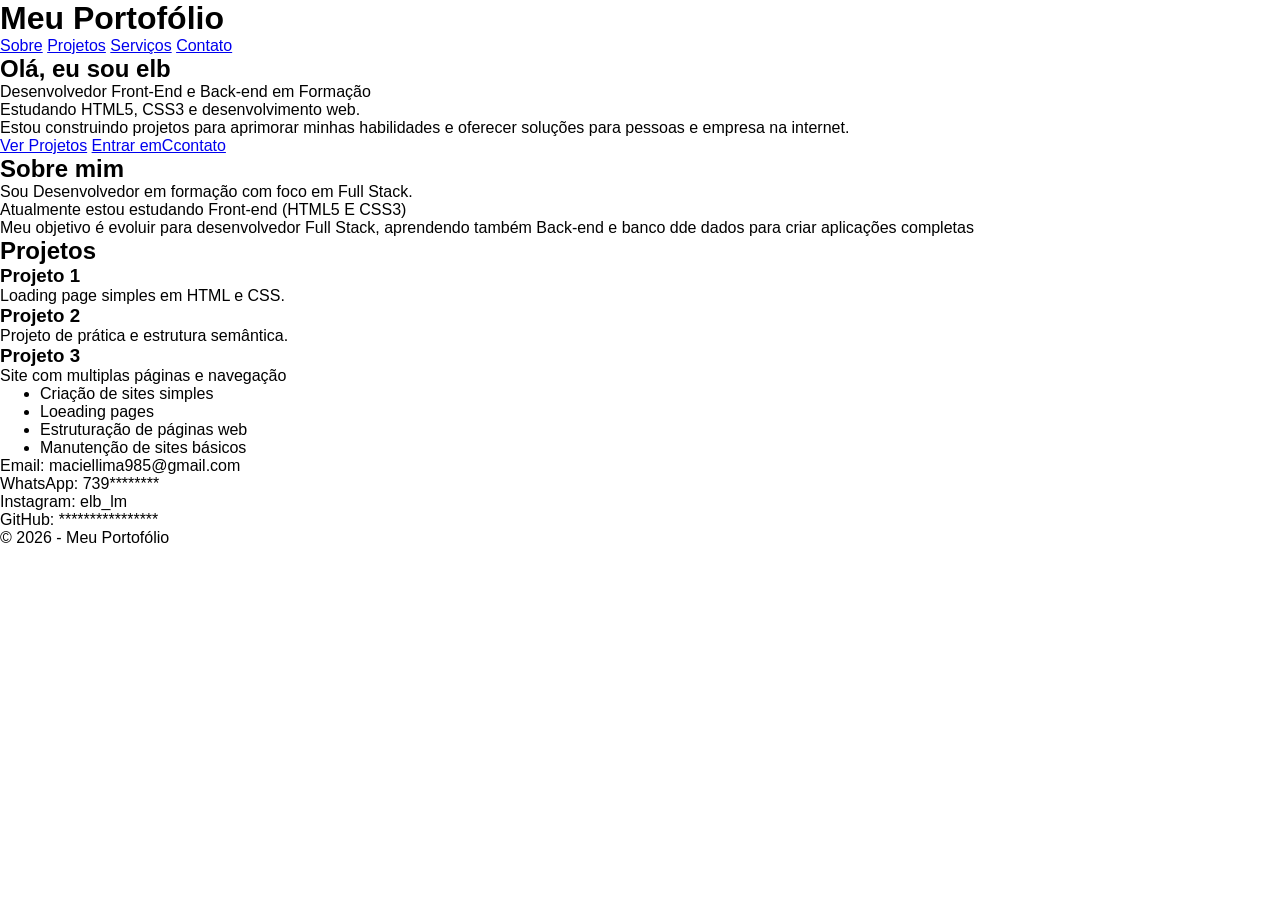
==== index.html @ d70c238c "push" ====
<!DOCTYPE html>
<html lang="pt-br">
<head>
    <meta charset="UTF-8">
    <meta name="viewport" content="width=device-width, initial-scale=1.0">
    <title>Site Pessoal</title>
    <link rel="stylesheet" href="css/style.css">
</head>
<body>
    <!--TOPO-->
    <header>
        <h1>Meu Portofólio</h1>
        <nav>
            <a href="#">Sobre</a>
            <a href="#">Projetos</a>
            <a href="#">Serviços</a>
            <a href="#">Contato</a>
            <a href="#"></a>
        </nav>
    </header>
    <!--CONTEUDO-->
    <main>
        <!--Início-->
        <section>
            <h2>Olá, eu sou elb</h2>
            <p>Desenvolvedor Front-End e Back-end em Formação</p>
            <p>Estudando HTML5, CSS3 e desenvolvimento web.</p>
            <p>Estou construindo projetos para aprimorar minhas habilidades e oferecer soluções para pessoas e empresa na internet.</p>

            <a href="#">Ver Projetos</a>
            <a href="#">Entrar emCcontato</a>

        </section>
        <!--Sobre-->
        <section>
            <h2>Sobre mim</h2>
            <p>Sou Desenvolvedor em formação com foco em Full Stack.</p>
            <p>Atualmente estou estudando Front-end (HTML5 E CSS3)</p>
            <p>Meu objetivo é evoluir para desenvolvedor Full Stack, aprendendo também Back-end e banco dde dados para criar aplicações completas</p>

        </section>
        <!--Projetos-->
        <section>
            <h2>Projetos</h2>

            <article>
                <h3>Projeto 1</h3>
                <p>Loading page simples em HTML e CSS.</p>
            </article>

            

            <article>
                <h3>Projeto 2</h3>
                <p>Projeto de prática e estrutura semântica.</p>
            </article>

            

            <article>
                <h3>Projeto 3</h3>
                <p>Site com multiplas páginas e navegação</p>
            </article>

        </section>

        <!--Serviços-->
        <section>
            <ul>
                <li>Criação de sites simples</li>
                <li>Loeading pages</li>
                <li>Estruturação de páginas web</li>
                <li>Manutenção de sites básicos</li>
            </ul>

        </section>

        <!--Contato-->
        <section>
            <p>Email: maciellima985@gmail.com</p>
            <p>WhatsApp: 739********</p>
            <p>Instagram: elb_lm</p>
            <p>GitHub: ****************</p>
        </section>
    </main>
    <footer>
        <p>&copy; 2026 - Meu Portofólio</p>
    </footer>
</body>
</html>
---- css/style.css ----
body{
    font-family: Arial, Helvetica, sans-serif;
}
*{
    margin: 0;
}
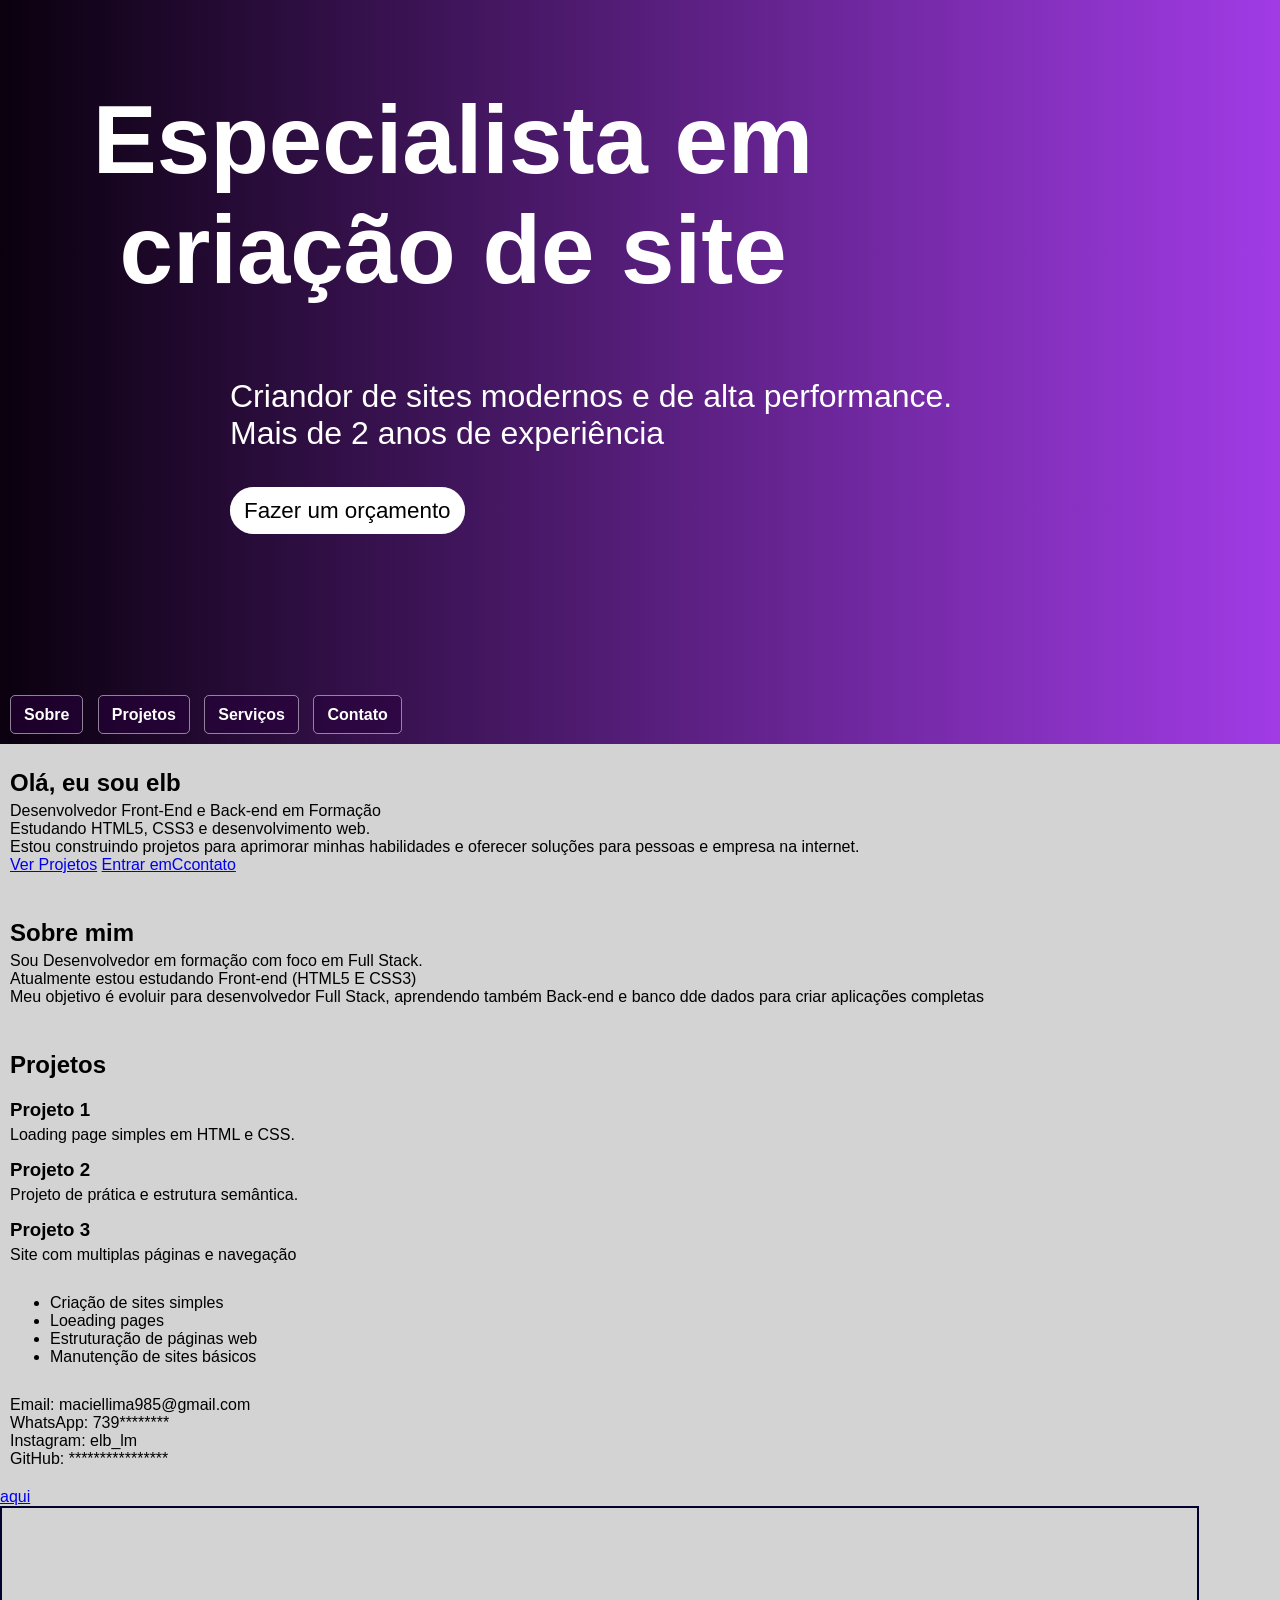
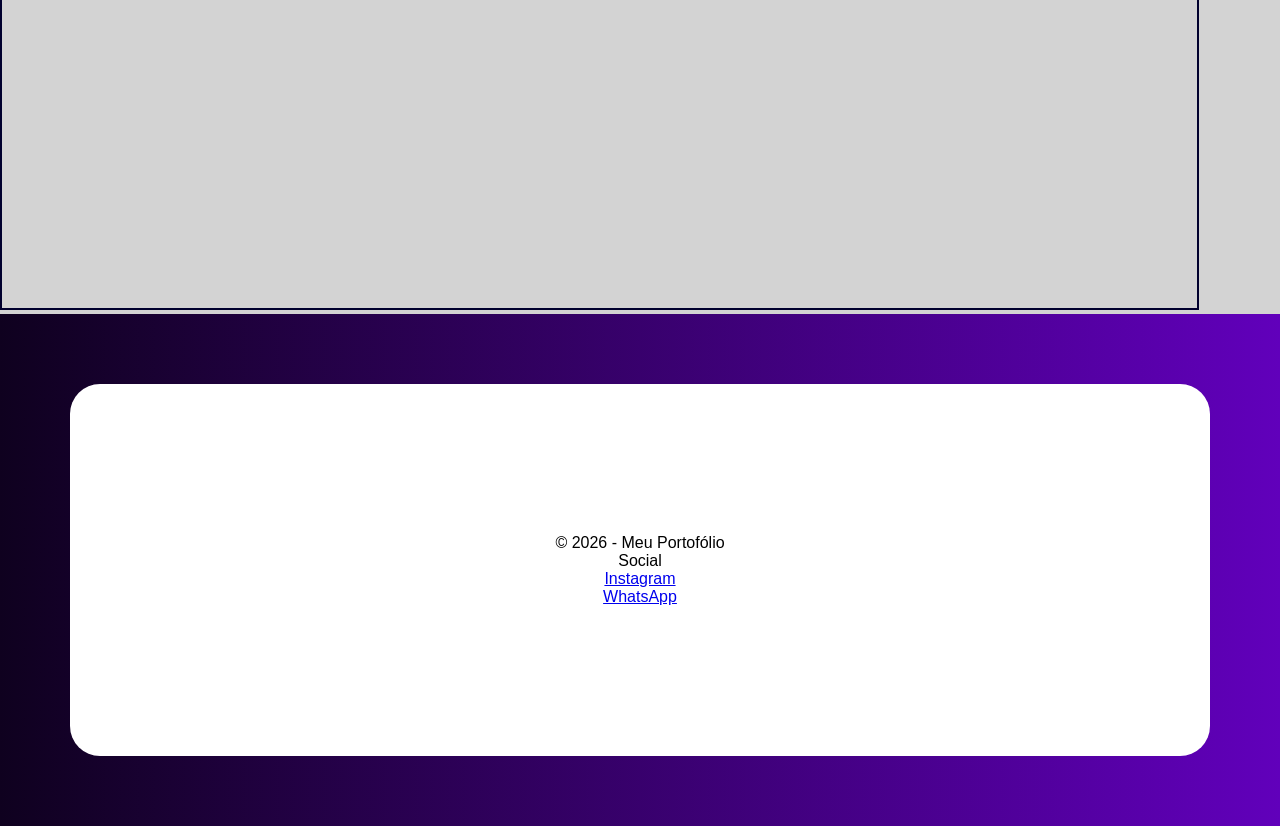
==== commit 03c13d8f: "site" ====
--- a/index.html
+++ b/index.html
@@ -9,19 +9,22 @@
 <body>
     <!--TOPO-->
     <header>
-        <h1>Meu Portofólio</h1>
+        <h1>Especialista em <br>criação de site</h1>
+        <p>Criandor de sites modernos e de alta performance. <br> Mais de 2 anos de experiência <br> <br><a href="#">Fazer um orçamento</a></p>
+        
         <nav>
             <a href="#">Sobre</a>
             <a href="#">Projetos</a>
             <a href="#">Serviços</a>
             <a href="#">Contato</a>
-            <a href="#"></a>
+
         </nav>
     </header>
     <!--CONTEUDO-->
     <main>
         <!--Início-->
         <section>
+            
             <h2>Olá, eu sou elb</h2>
             <p>Desenvolvedor Front-End e Back-end em Formação</p>
             <p>Estudando HTML5, CSS3 e desenvolvimento web.</p>
@@ -82,9 +85,19 @@
             <p>Instagram: elb_lm</p>
             <p>GitHub: ****************</p>
         </section>
+        <a href="iframe/currículo.html" target="curriculo" > aqui</a>
+        <br>
+        <iframe src="" name="curriculo" frameborder="0">
+            seu navegador não é compativel !!!
+        </iframe>
     </main>
-    <footer>
-        <p>&copy; 2026 - Meu Portofólio</p>
-    </footer>
+    <div>
+        <footer>
+            <p>&copy; 2026 - Meu Portofólio</p>
+            <p>Social</p>
+            <p><a href="#">Instagram</a></p>
+            <p><a href="#">WhatsApp</a></p>
+        </footer>
+    </div>
 </body>
 </html>
--- a/css/style.css
+++ b/css/style.css
@@ -1,7 +1,80 @@
 
 body{
     font-family: Arial, Helvetica, sans-serif;
+    text-align: justify;
 }
 *{
     margin: 0;
+}
+header{
+    background-image: linear-gradient(to right, rgb(10, 0, 14), rgba(135, 4, 223, 0.781));
+    padding: 10px;
+}
+header > h1{
+    font-size: 6em;
+    text-align: center;
+    padding: 300px 0 3px 0;
+    margin: -225px 375px 1px 1px;
+    color: white;
+}
+header > p{
+    font-size: 2em;
+    margin-top: 70px;
+    margin-left: 220px;
+margin-bottom: 180px;
+color: white;
+}
+header p > a{
+    border-radius: 35px;
+    background-color: white;
+    color: rgb(0, 0, 0);
+    font-weight: 500;
+    font-size: 0.7em;
+    
+}
+header a{
+    border: 1px solid rgba(255, 255, 255, 0.507);
+    background-color: rgba(40, 1, 59, 0.596);
+    padding: 10px 13px;
+    color: rgb(255, 255, 255);
+    text-decoration: none;
+    font-weight: 700;
+    border-radius: 5px;
+    margin-right: 10px;
+    margin-bottom: 1px;
+}
+nav{
+    padding-bottom: 10px;
+}
+header a:hover{
+    padding: 13px 15px;
+}
+main{
+    background-color: lightgray;
+    width: 1500px;
+    margin: auto;
+}
+main h1,h2,h3{
+    padding-bottom: 5px;
+    padding-top: 15px;
+}
+section{
+    padding: 10px;
+    padding-bottom: 20px;
+}
+iframe{
+    min-width: 1195px;
+    height: 400px;
+    border: 2px solid rgb(1, 0, 46);
+}
+div{
+    background-image: linear-gradient(to right, rgb(15, 1, 31), rgb(97, 0, 187));
+    padding: 70px;
+}
+footer{
+    text-align: center;
+    padding: 150px;
+    border-radius: 30px;
+    background-color: white;
+
 }
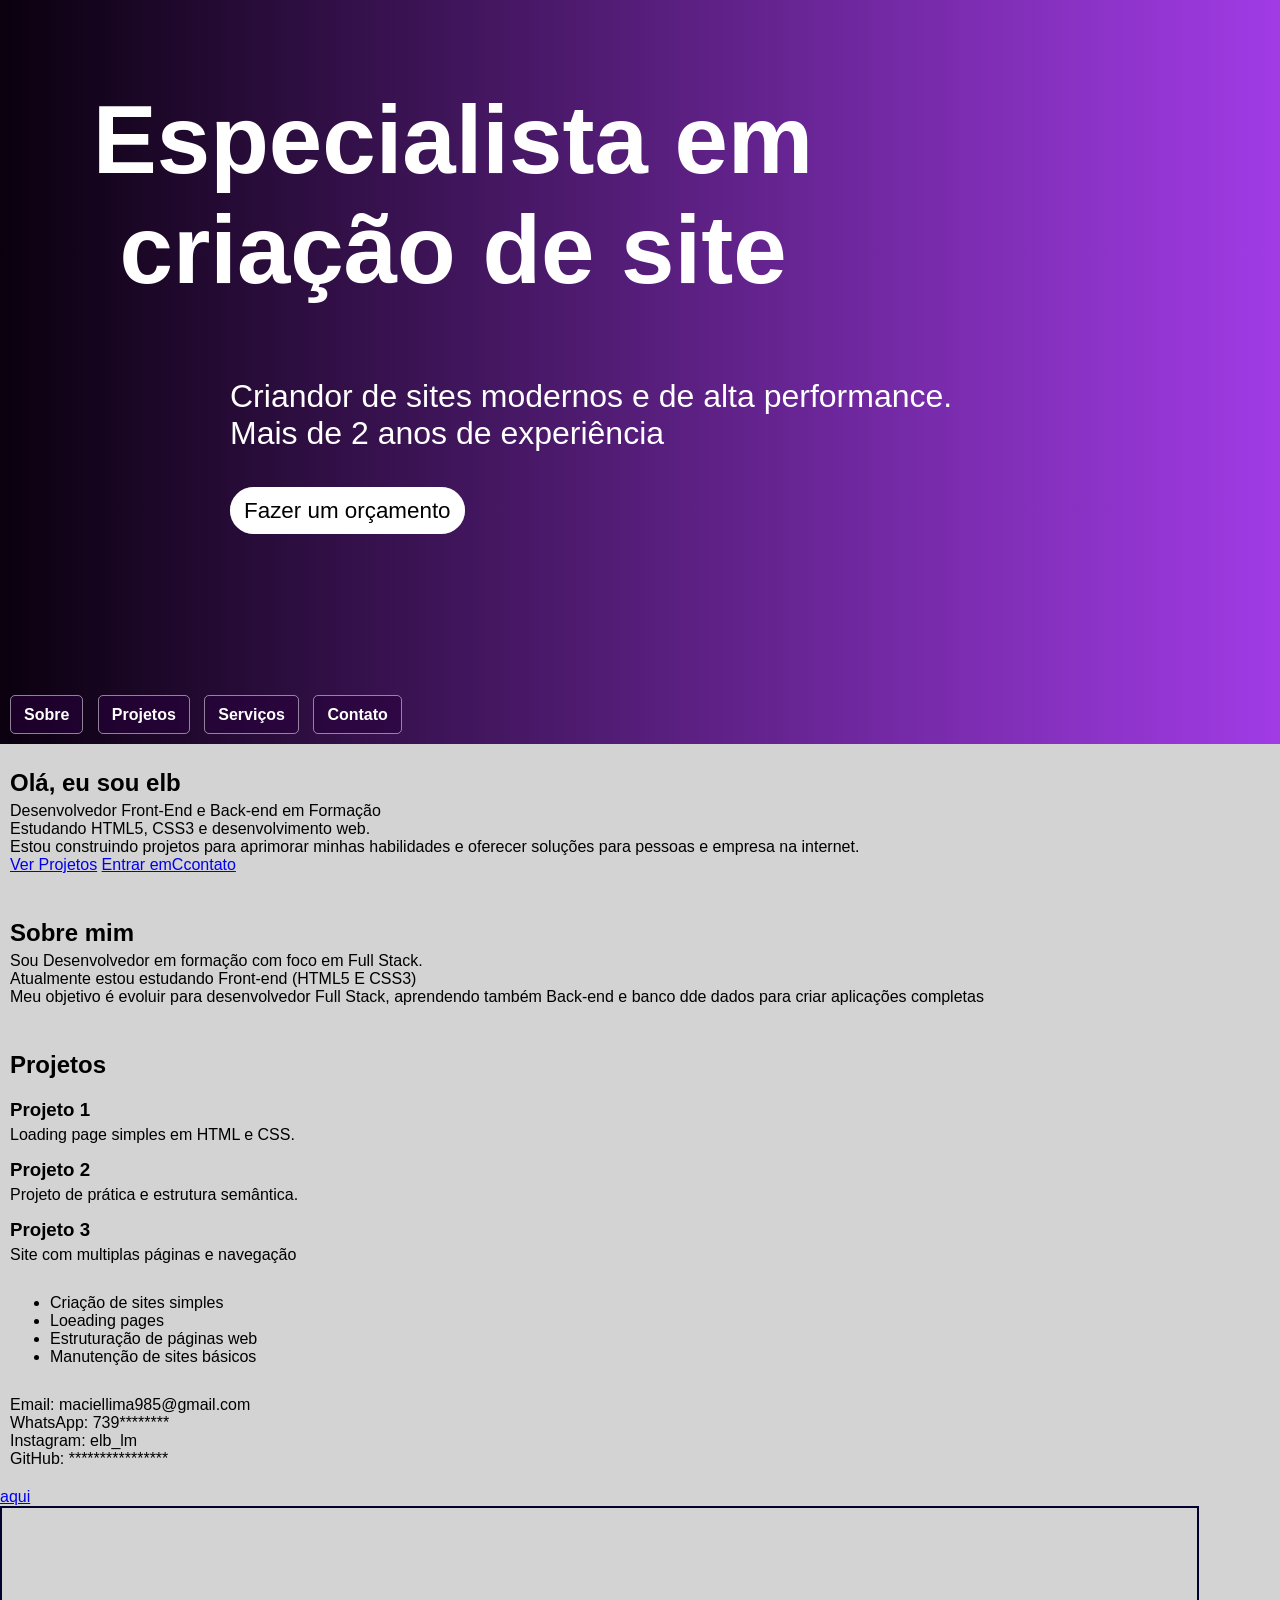
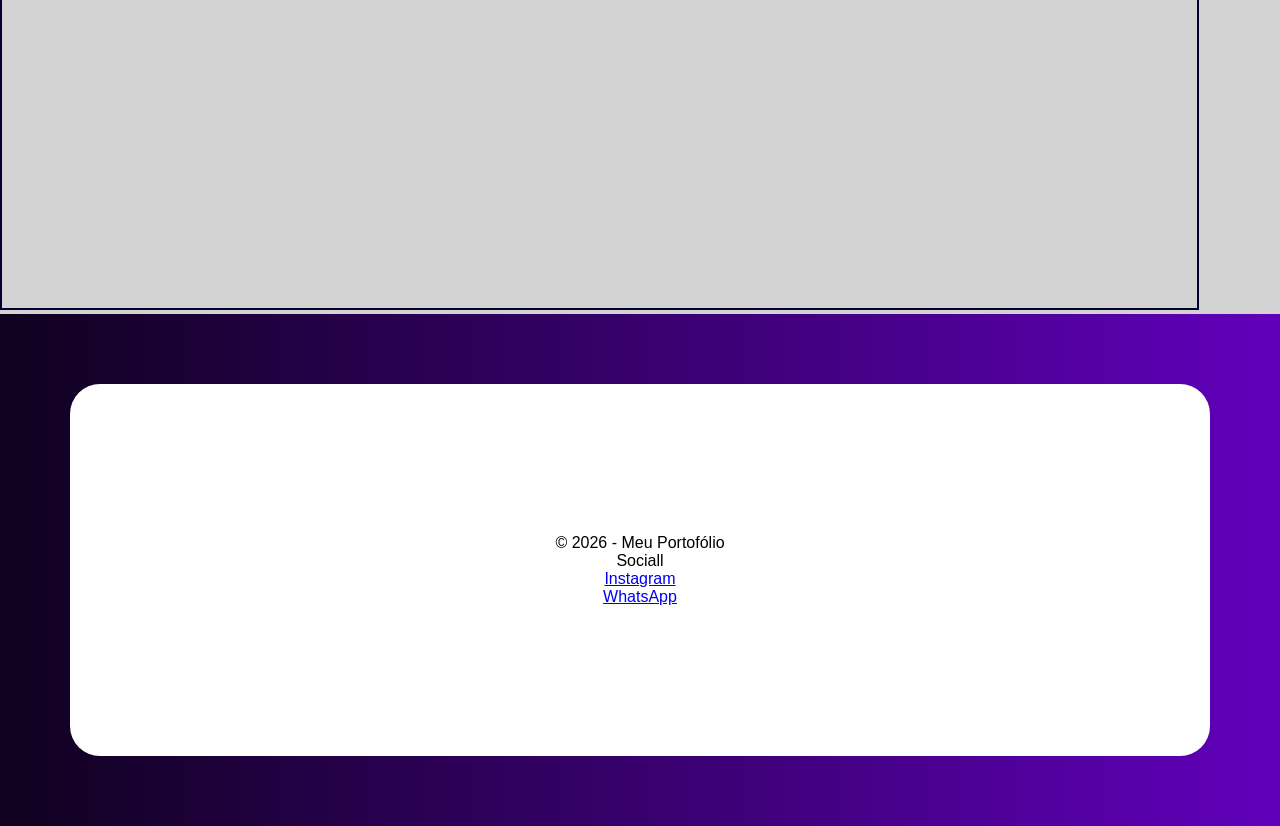
==== commit 2ec1b96d: "teste" ====
--- a/index.html
+++ b/index.html
@@ -94,7 +94,7 @@
     <div>
         <footer>
             <p>&copy; 2026 - Meu Portofólio</p>
-            <p>Social</p>
+            <p>Sociall</p>
             <p><a href="#">Instagram</a></p>
             <p><a href="#">WhatsApp</a></p>
         </footer>
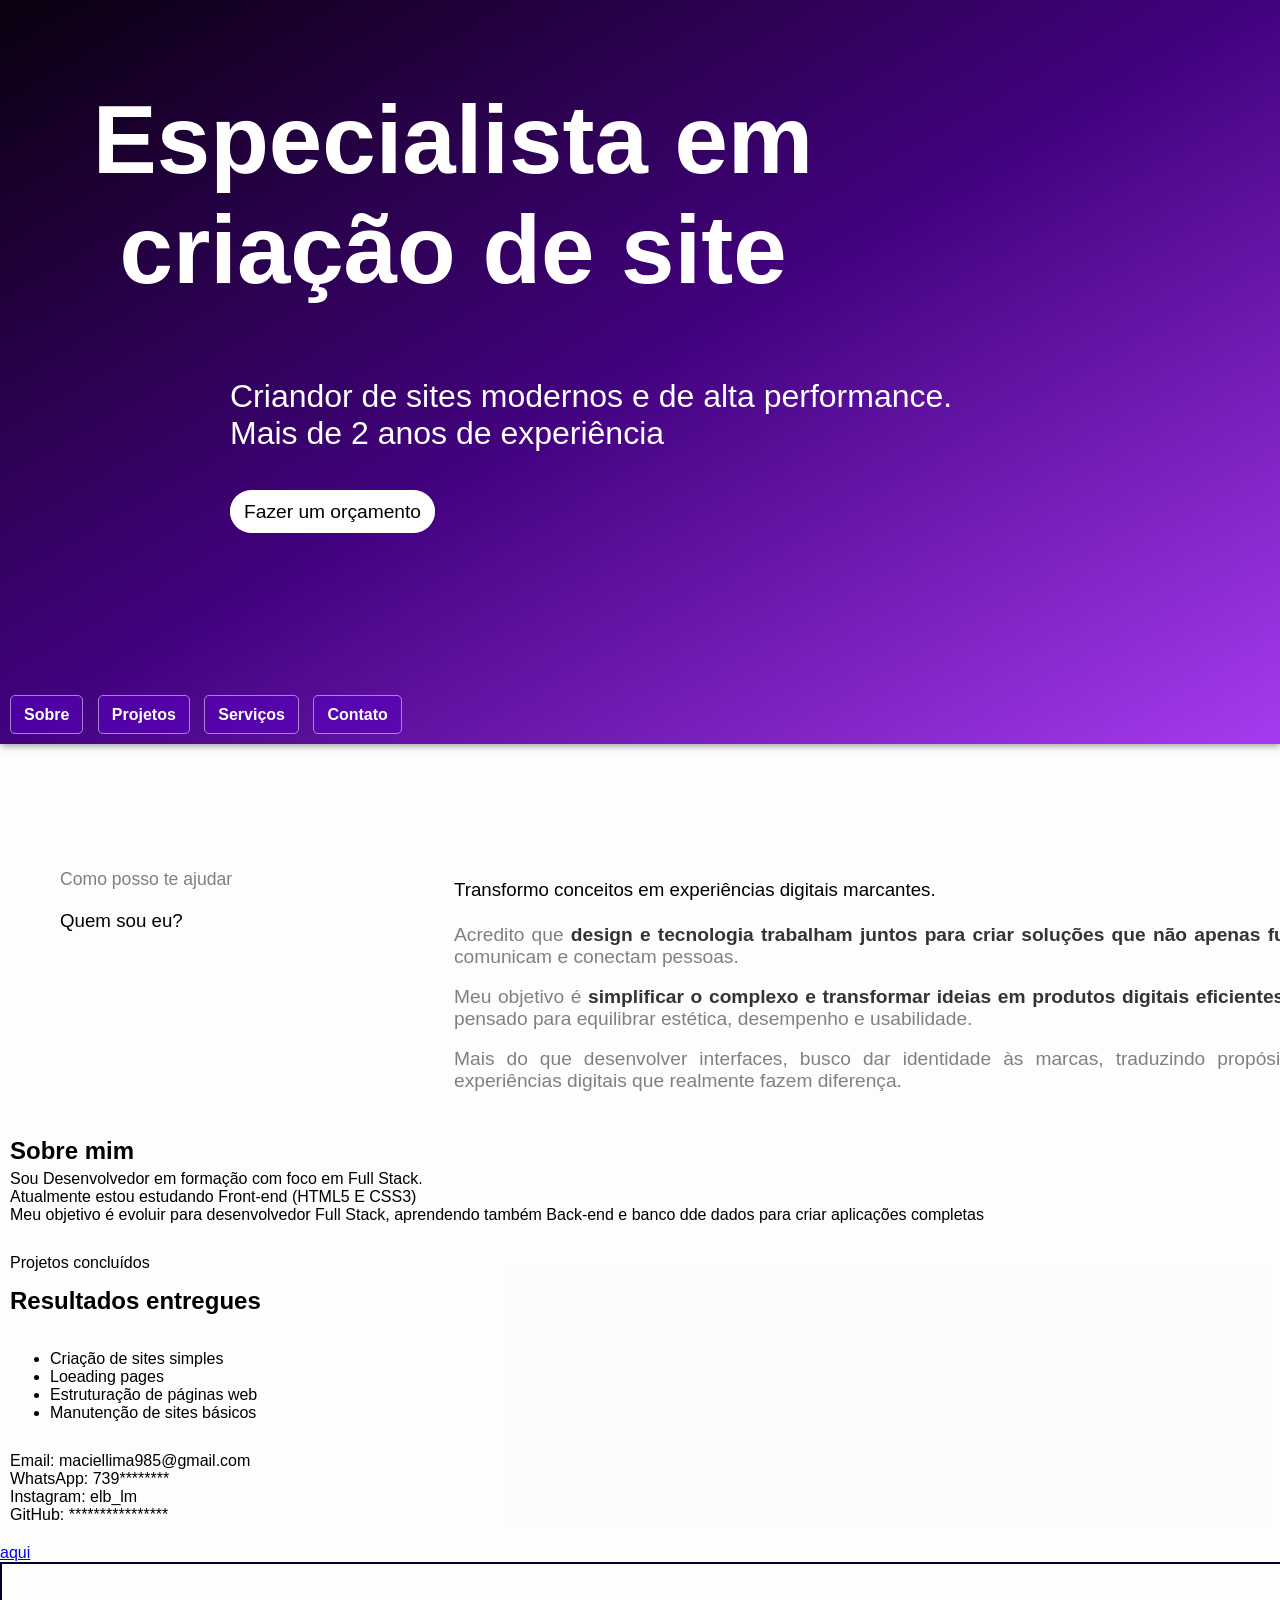
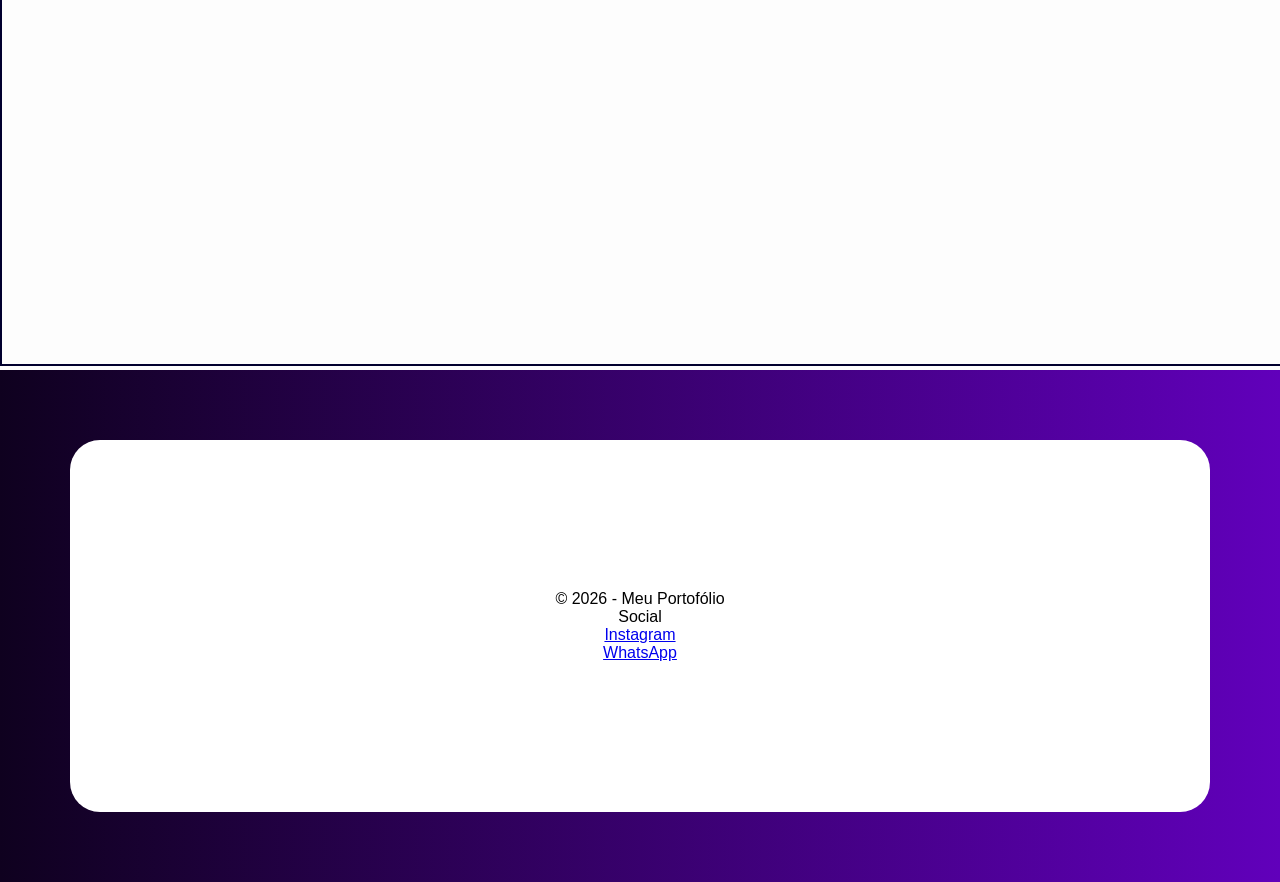
==== commit cb6f44fb: "att" ====
--- a/index.html
+++ b/index.html
@@ -23,16 +23,20 @@
     <!--CONTEUDO-->
     <main>
         <!--Início-->
-        <section>
-            
-            <h2>Olá, eu sou elb</h2>
-            <p>Desenvolvedor Front-End e Back-end em Formação</p>
-            <p>Estudando HTML5, CSS3 e desenvolvimento web.</p>
-            <p>Estou construindo projetos para aprimorar minhas habilidades e oferecer soluções para pessoas e empresa na internet.</p>
-
-            <a href="#">Ver Projetos</a>
-            <a href="#">Entrar emCcontato</a>
-
+        <section class="sobre">
+            <article id="sobreum">
+                <h3>Como posso te ajudar</h3>
+                <h1>Quem sou eu?</h1>
+            </article>
+            <article id="sobredois">
+                <h1>Transformo conceitos em experiências digitais marcantes.</h1>
+<br>
+                <p>Acredito que <strong>design e tecnologia trabalham juntos para criar soluções que não apenas funcionam</strong>, mas também comunicam e conectam pessoas.</p>
+<br>
+                <p>Meu objetivo é <strong>simplificar o complexo e transformar ideias em produtos digitais eficientes</strong>, onde cada elemento é pensado para equilibrar estética, desempenho e usabilidade.</p>
+<br>
+                <p>Mais do que desenvolver interfaces, busco dar identidade às marcas, traduzindo propósito e personalidade em experiências digitais que realmente fazem diferença.</p>
+            </article>
         </section>
         <!--Sobre-->
         <section>
@@ -44,26 +48,8 @@
         </section>
         <!--Projetos-->
         <section>
-            <h2>Projetos</h2>
-
-            <article>
-                <h3>Projeto 1</h3>
-                <p>Loading page simples em HTML e CSS.</p>
-            </article>
-
-            
-
-            <article>
-                <h3>Projeto 2</h3>
-                <p>Projeto de prática e estrutura semântica.</p>
-            </article>
-
-            
-
-            <article>
-                <h3>Projeto 3</h3>
-                <p>Site com multiplas páginas e navegação</p>
-            </article>
+            <p>Projetos concluídos</p>
+            <h2>Resultados entregues</h2>
 
         </section>
 
@@ -94,7 +80,7 @@
     <div>
         <footer>
             <p>&copy; 2026 - Meu Portofólio</p>
-            <p>Sociall</p>
+            <p>Social</p>
             <p><a href="#">Instagram</a></p>
             <p><a href="#">WhatsApp</a></p>
         </footer>
--- a/css/style.css
+++ b/css/style.css
@@ -7,8 +7,9 @@
     margin: 0;
 }
 header{
-    background-image: linear-gradient(to right, rgb(10, 0, 14), rgba(135, 4, 223, 0.781));
+    background-image: linear-gradient(to bottom right, rgb(10, 0, 14) ,rgb(67, 2, 128), rgba(143, 3, 236, 0.781));
     padding: 10px;
+    box-shadow: 1px 1px 8px rgba(0, 0, 0, 0.5);
 }
 header > h1{
     font-size: 6em;
@@ -22,19 +23,19 @@
     margin-top: 70px;
     margin-left: 220px;
 margin-bottom: 180px;
-color: white;
+color: white
 }
 header p > a{
     border-radius: 35px;
     background-color: white;
     color: rgb(0, 0, 0);
     font-weight: 500;
-    font-size: 0.7em;
+    font-size: 0.6em;
     
 }
 header a{
     border: 1px solid rgba(255, 255, 255, 0.507);
-    background-color: rgba(40, 1, 59, 0.596);
+    background-color: rgba(88, 0, 189, 0.596);
     padding: 10px 13px;
     color: rgb(255, 255, 255);
     text-decoration: none;
@@ -50,7 +51,7 @@
     padding: 13px 15px;
 }
 main{
-    background-color: lightgray;
+    background-color: rgba(211, 211, 211, 0.062);
     width: 1500px;
     margin: auto;
 }
@@ -58,18 +59,53 @@
     padding-bottom: 5px;
     padding-top: 15px;
 }
+section.sobre{
+    display: flex;
+}
+article#sobreum{
+    margin-top: 100px;
+    width: 30%;
+}
+article#sobredois{
+    margin-top: 110px;
+    width: 70%;
+}
+article#sobreum > h1,h3{
+    margin-left: 50px;
+}
+article#sobreum > h1{
+    font-weight: 500;
+}
+article#sobreum > h3{
+    color: gray;
+    font-weight: 100;
+    font-size: 1.1em;
+}
+article#sobredois > h1{
+    font-weight: 400;
+}
+article#sobredois > p{
+    font-size: 1.2em;
+    color: grey;
+    font-weight: 100;
+    
+}
 section{
     padding: 10px;
     padding-bottom: 20px;
 }
 iframe{
-    min-width: 1195px;
+    min-width: 99.78%;
     height: 400px;
     border: 2px solid rgb(1, 0, 46);
 }
 div{
     background-image: linear-gradient(to right, rgb(15, 1, 31), rgb(97, 0, 187));
     padding: 70px;
+}
+strong{
+    font-weight: 600;
+    color: rgba(0, 0, 0, 0.801);
 }
 footer{
     text-align: center;
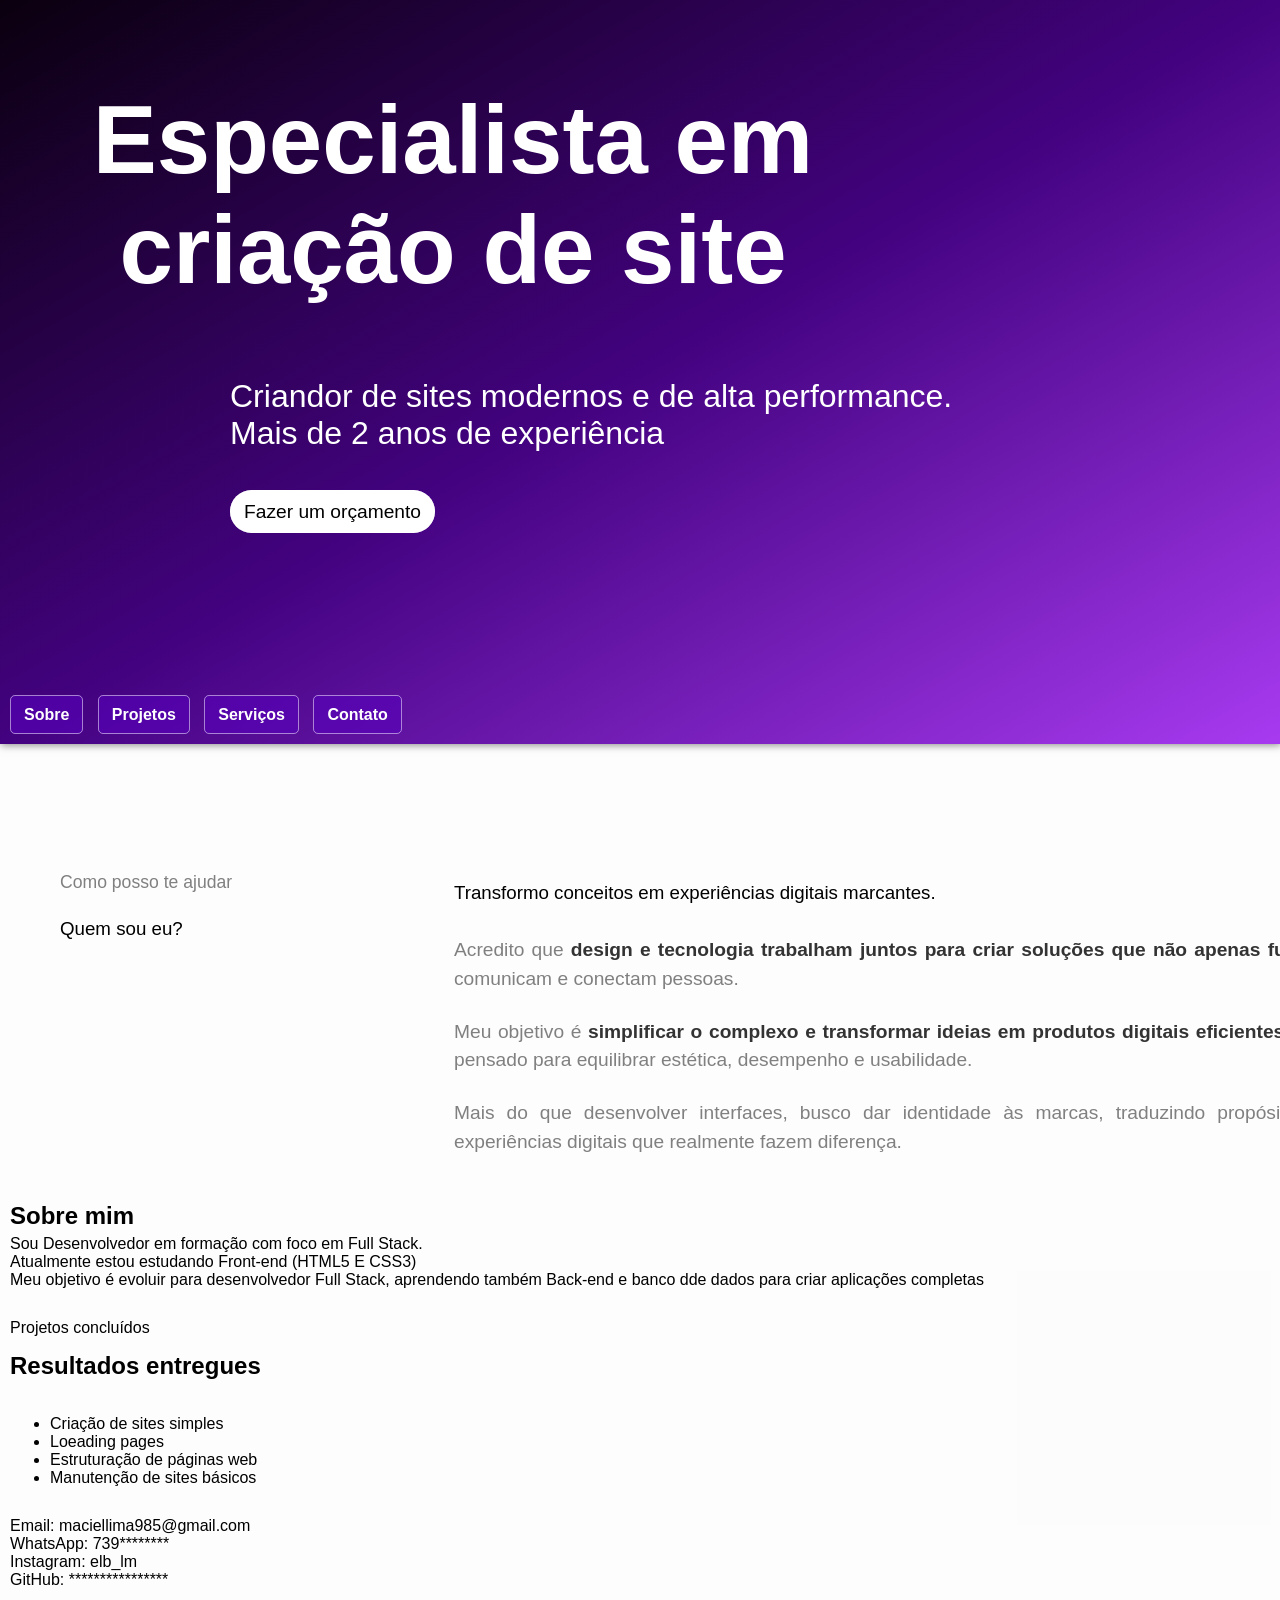
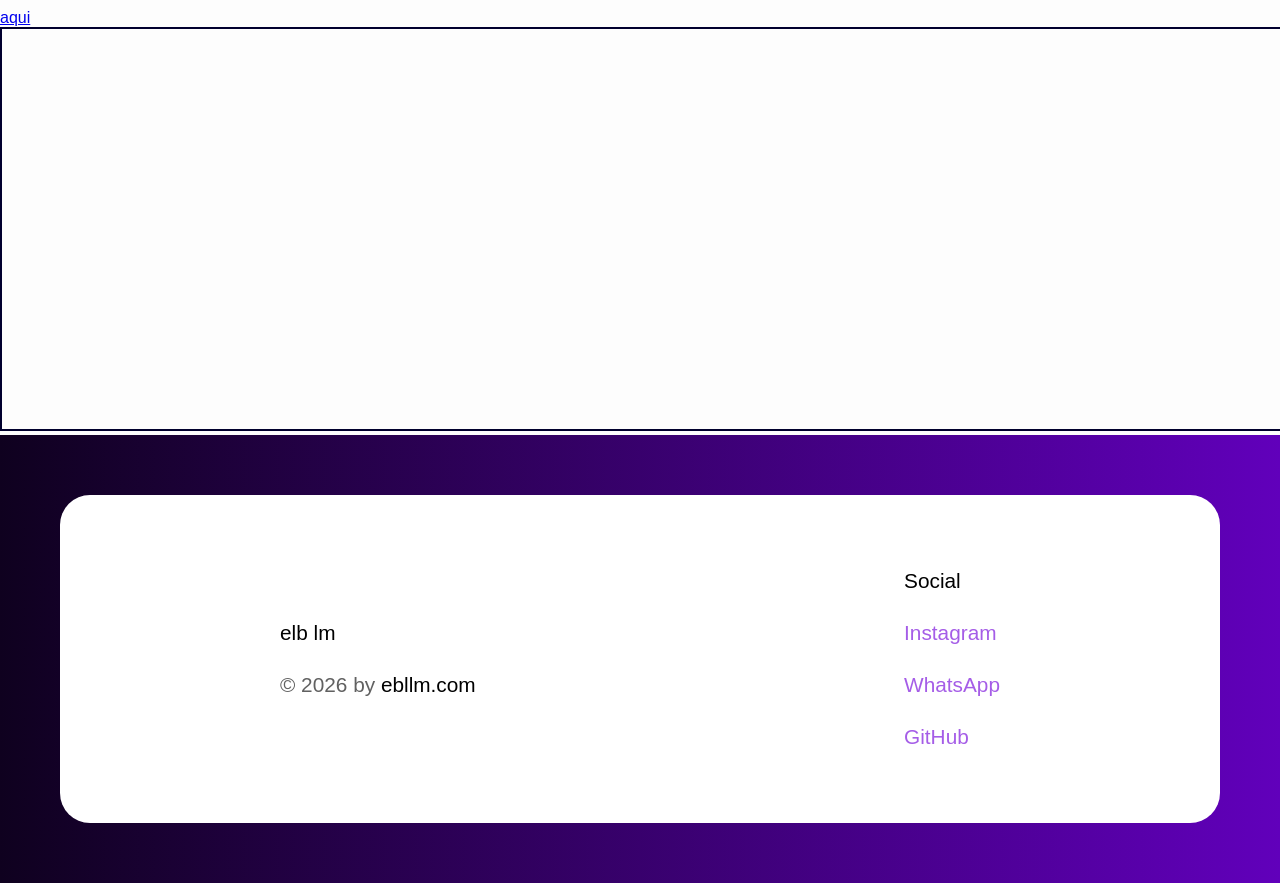
==== commit e1342027: "dia 21 06" ====
--- a/index.html
+++ b/index.html
@@ -79,10 +79,17 @@
     </main>
     <div>
         <footer>
-            <p>&copy; 2026 - Meu Portofólio</p>
-            <p>Social</p>
-            <p><a href="#">Instagram</a></p>
-            <p><a href="#">WhatsApp</a></p>
+            <article id="direita">
+                <strong class="rodapee">elb lm</strong>
+                <p>&copy; 2026 by <strong class="rodapee">ebllm.com</strong></p>
+            </article>
+
+            <article id="esquerda">
+                <p><strong class="rodapee">Social</strong></p>
+                <p><a href="https://www.instagram.com/elb_lm/" target="_blank" rel="external">Instagram</a></p>
+                <p><a href="#">WhatsApp</a></p>
+                <p><a href="https://github.com/EdiLima2006/" target="_blank" rel="external">GitHub</a></p>
+            </article>
         </footer>
     </div>
 </body>
--- a/css/style.css
+++ b/css/style.css
@@ -61,6 +61,7 @@
 }
 section.sobre{
     display: flex;
+    line-height: 1.5;
 }
 article#sobreum{
     margin-top: 100px;
@@ -101,16 +102,46 @@
 }
 div{
     background-image: linear-gradient(to right, rgb(15, 1, 31), rgb(97, 0, 187));
-    padding: 70px;
+    padding: 60px;
 }
 strong{
     font-weight: 600;
     color: rgba(0, 0, 0, 0.801);
 }
 footer{
-    text-align: center;
-    padding: 150px;
+    font-size: 1.3em;
+    display: flex;
+    padding: 40px 200px;
     border-radius: 30px;
     background-color: white;
+    justify-content: space-between;
+    align-items: center;
 
+}
+
+#direita{
+    line-height: 2.5;
+}
+#esquerda{
+    line-height: 2.5;
+}
+strong.rodapee{
+    font-weight: 100;
+    color: black;
+    margin: 0;
+}
+footer article{
+    padding: 20px;
+
+}
+footer p{
+    color: rgb(97, 97, 97);
+}
+footer a{
+    text-decoration: none;
+    color: rgb(165, 93, 231);
+}
+footer a:hover{
+    text-decoration: underline;
+    color: blueviolet;
 }
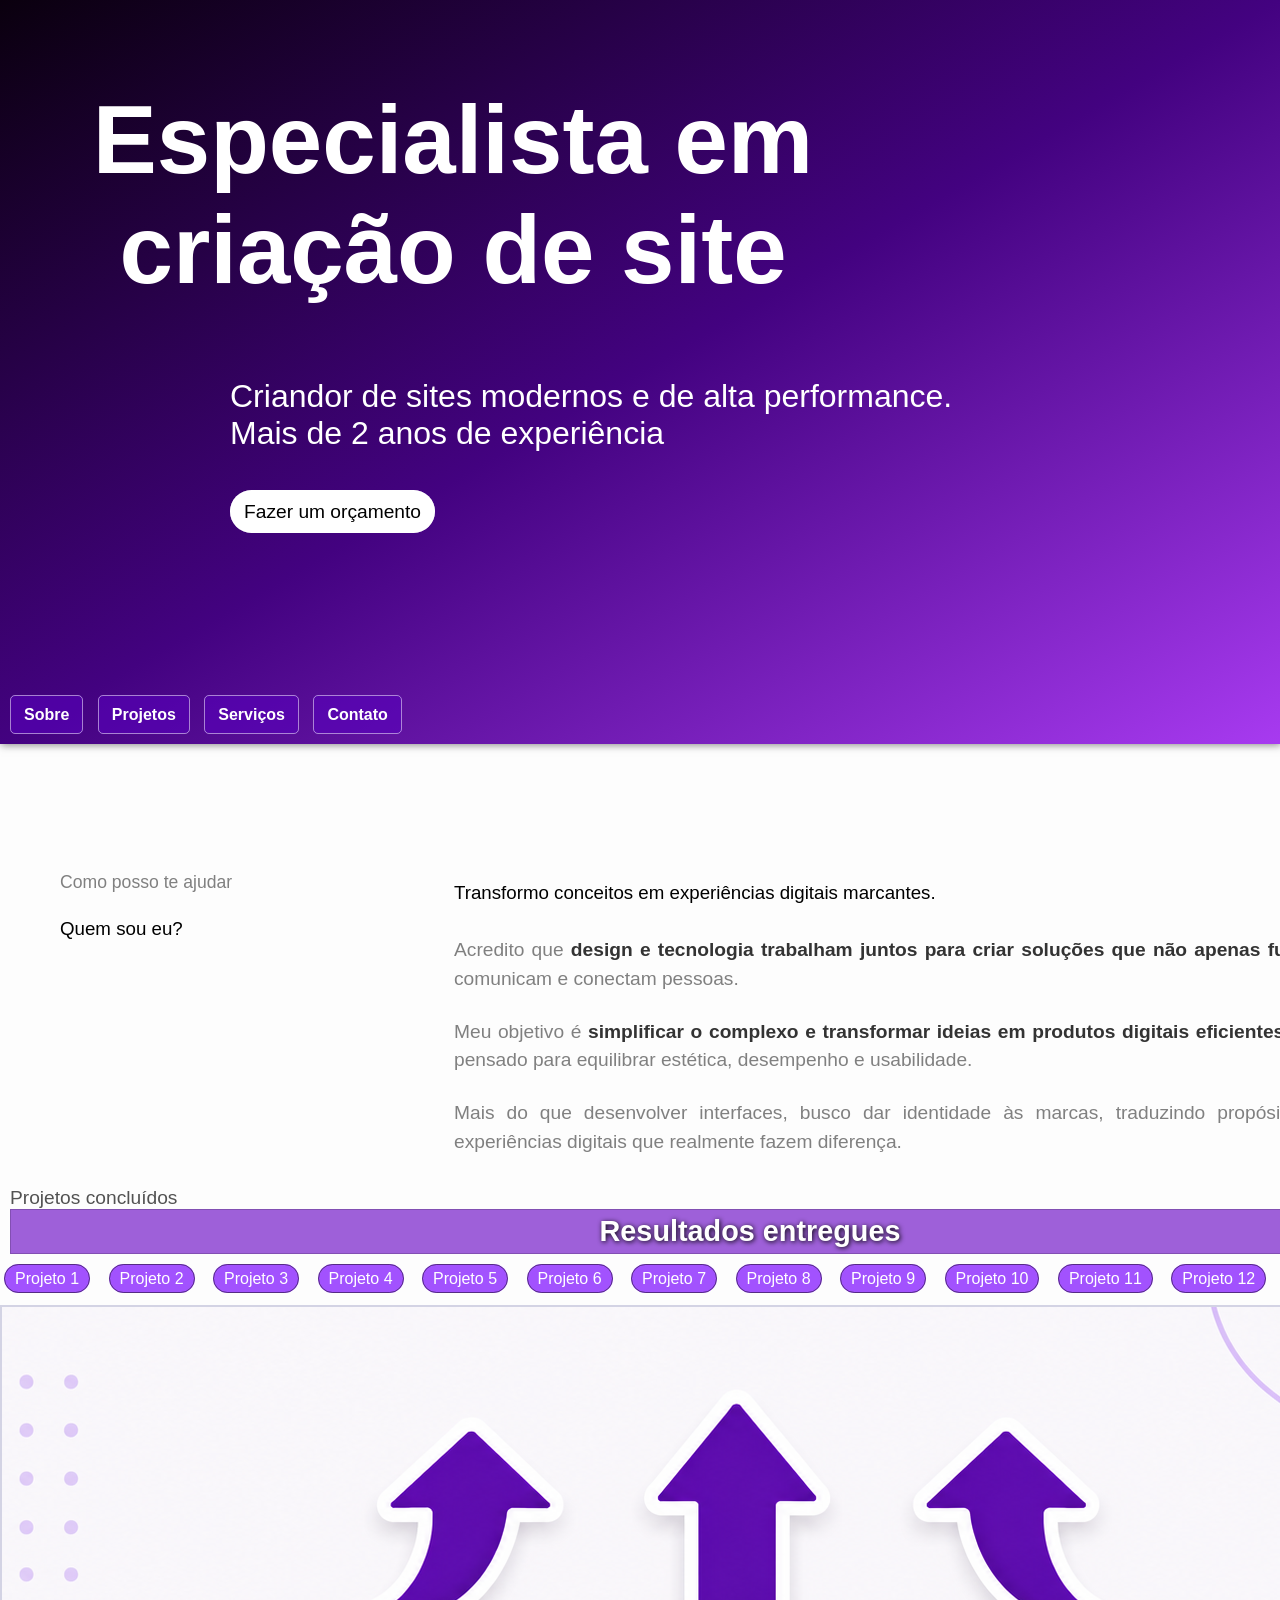
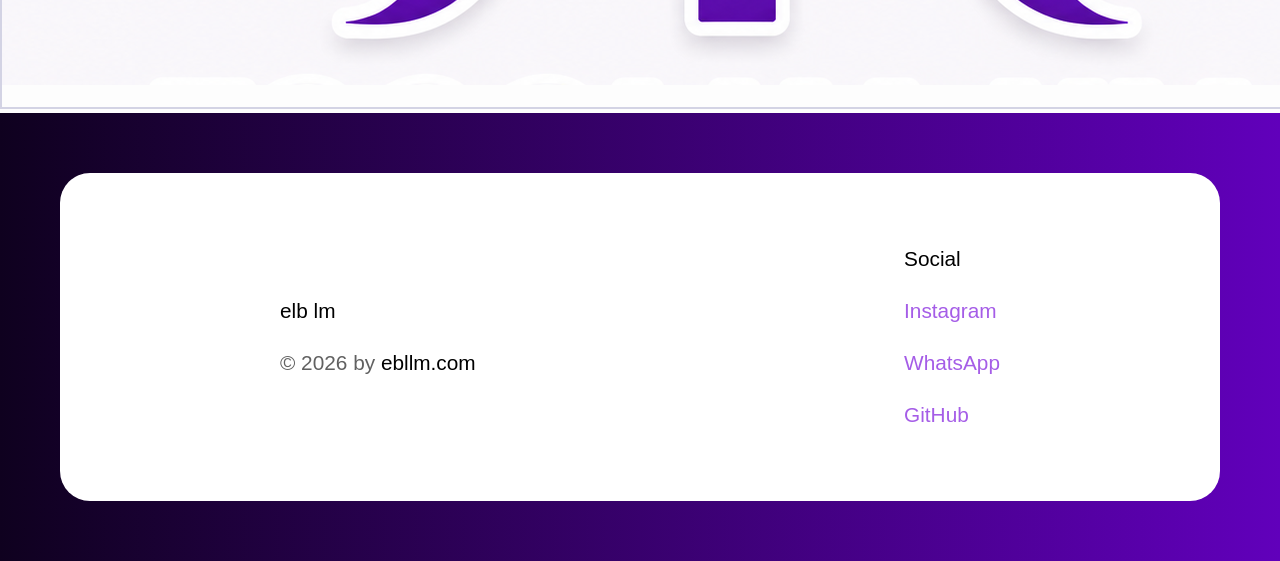
==== commit ceaba12e: "de hoje ta pago" ====
--- a/index.html
+++ b/index.html
@@ -12,12 +12,12 @@
         <h1>Especialista em <br>criação de site</h1>
         <p>Criandor de sites modernos e de alta performance. <br> Mais de 2 anos de experiência <br> <br><a href="#">Fazer um orçamento</a></p>
         
+        
         <nav>
             <a href="#">Sobre</a>
             <a href="#">Projetos</a>
             <a href="#">Serviços</a>
             <a href="#">Contato</a>
-
         </nav>
     </header>
     <!--CONTEUDO-->
@@ -38,44 +38,33 @@
                 <p>Mais do que desenvolver interfaces, busco dar identidade às marcas, traduzindo propósito e personalidade em experiências digitais que realmente fazem diferença.</p>
             </article>
         </section>
-        <!--Sobre-->
-        <section>
-            <h2>Sobre mim</h2>
-            <p>Sou Desenvolvedor em formação com foco em Full Stack.</p>
-            <p>Atualmente estou estudando Front-end (HTML5 E CSS3)</p>
-            <p>Meu objetivo é evoluir para desenvolvedor Full Stack, aprendendo também Back-end e banco dde dados para criar aplicações completas</p>
+
+        <!--Projetos-->
+        <section id="projeto">
+            <p>Projetos concluídos</p>
+            <h2>Resultados entregues</h2>
+            <nav id="entregues">
+                <a href="iframe/currículo.html" target="curriculo">Projeto 1</a>
+                <a href="iframe/currículo.html" target="curriculo">Projeto 2</a>
+                <a href="iframe/currículo.html" target="curriculo">Projeto 3</a>
+                <a href="iframe/currículo.html" target="curriculo">Projeto 4</a>
+                <a href="iframe/currículo.html" target="curriculo">Projeto 5</a>
+                <a href="iframe/currículo.html" target="curriculo">Projeto 6</a>
+                <a href="iframe/currículo.html" target="curriculo">Projeto 7</a>
+                <a href="iframe/currículo.html" target="curriculo">Projeto 8</a>
+                <a href="iframe/currículo.html" target="curriculo">Projeto 9</a>
+                <a href="iframe/currículo.html" target="curriculo">Projeto 10</a>
+                <a href="iframe/currículo.html" target="curriculo">Projeto 11</a>
+                <a href="iframe/currículo.html" target="curriculo">Projeto 12</a>
+                <a href="iframe/currículo.html" target="curriculo">Projeto 13</a>
+                <a href="imagens/3.png" target="curriculo">ㅤSairㅤ</a>
+            </nav>
 
         </section>
-        <!--Projetos-->
-        <section>
-            <p>Projetos concluídos</p>
-            <h2>Resultados entregues</h2>
-
-        </section>
-
-        <!--Serviços-->
-        <section>
-            <ul>
-                <li>Criação de sites simples</li>
-                <li>Loeading pages</li>
-                <li>Estruturação de páginas web</li>
-                <li>Manutenção de sites básicos</li>
-            </ul>
-
-        </section>
-
-        <!--Contato-->
-        <section>
-            <p>Email: maciellima985@gmail.com</p>
-            <p>WhatsApp: 739********</p>
-            <p>Instagram: elb_lm</p>
-            <p>GitHub: ****************</p>
-        </section>
-        <a href="iframe/currículo.html" target="curriculo" > aqui</a>
-        <br>
-        <iframe src="" name="curriculo" frameborder="0">
+        <iframe src="imagens/3.png" name="curriculo" frameborder="0">
             seu navegador não é compativel !!!
         </iframe>
+
     </main>
     <div>
         <footer>
--- a/css/style.css
+++ b/css/style.css
@@ -47,6 +47,23 @@
 nav{
     padding-bottom: 10px;
 }
+nav#entregues{
+    margin-left: -20px;
+    padding-top: 15px;
+    margin-bottom: -15px;
+}
+nav#entregues a{
+    background-color: rgba(126, 14, 255, 0.712);
+    color: white;
+    padding: 5px 10px;
+    border-radius: 15px;
+    text-decoration: none;
+    border: 1px solid rgba(0, 0, 0, 0.479);
+    margin-left: 14px;
+}
+nav#entregues a:hover{
+    padding: 6px 11px;
+}
 header a:hover{
     padding: 13px 15px;
 }
@@ -62,6 +79,20 @@
 section.sobre{
     display: flex;
     line-height: 1.5;
+}
+section#projeto h2{
+    padding: 5px;
+    background-color: rgba(105, 7, 197, 0.637);
+    color: white;
+    text-shadow: 1px 1px 5px black;
+    text-align: center;
+    font-size: 1.8em;
+    border: 1px solid rgba(0, 0, 0, 0.178);
+}
+#projeto p{
+    font-size: 1.2em;
+    color: rgba(0, 0, 0, 0.678);
+
 }
 article#sobreum{
     margin-top: 100px;
@@ -98,7 +129,7 @@
 iframe{
     min-width: 99.78%;
     height: 400px;
-    border: 2px solid rgb(1, 0, 46);
+    border: 2px solid rgba(2, 0, 102, 0.164);
 }
 div{
     background-image: linear-gradient(to right, rgb(15, 1, 31), rgb(97, 0, 187));
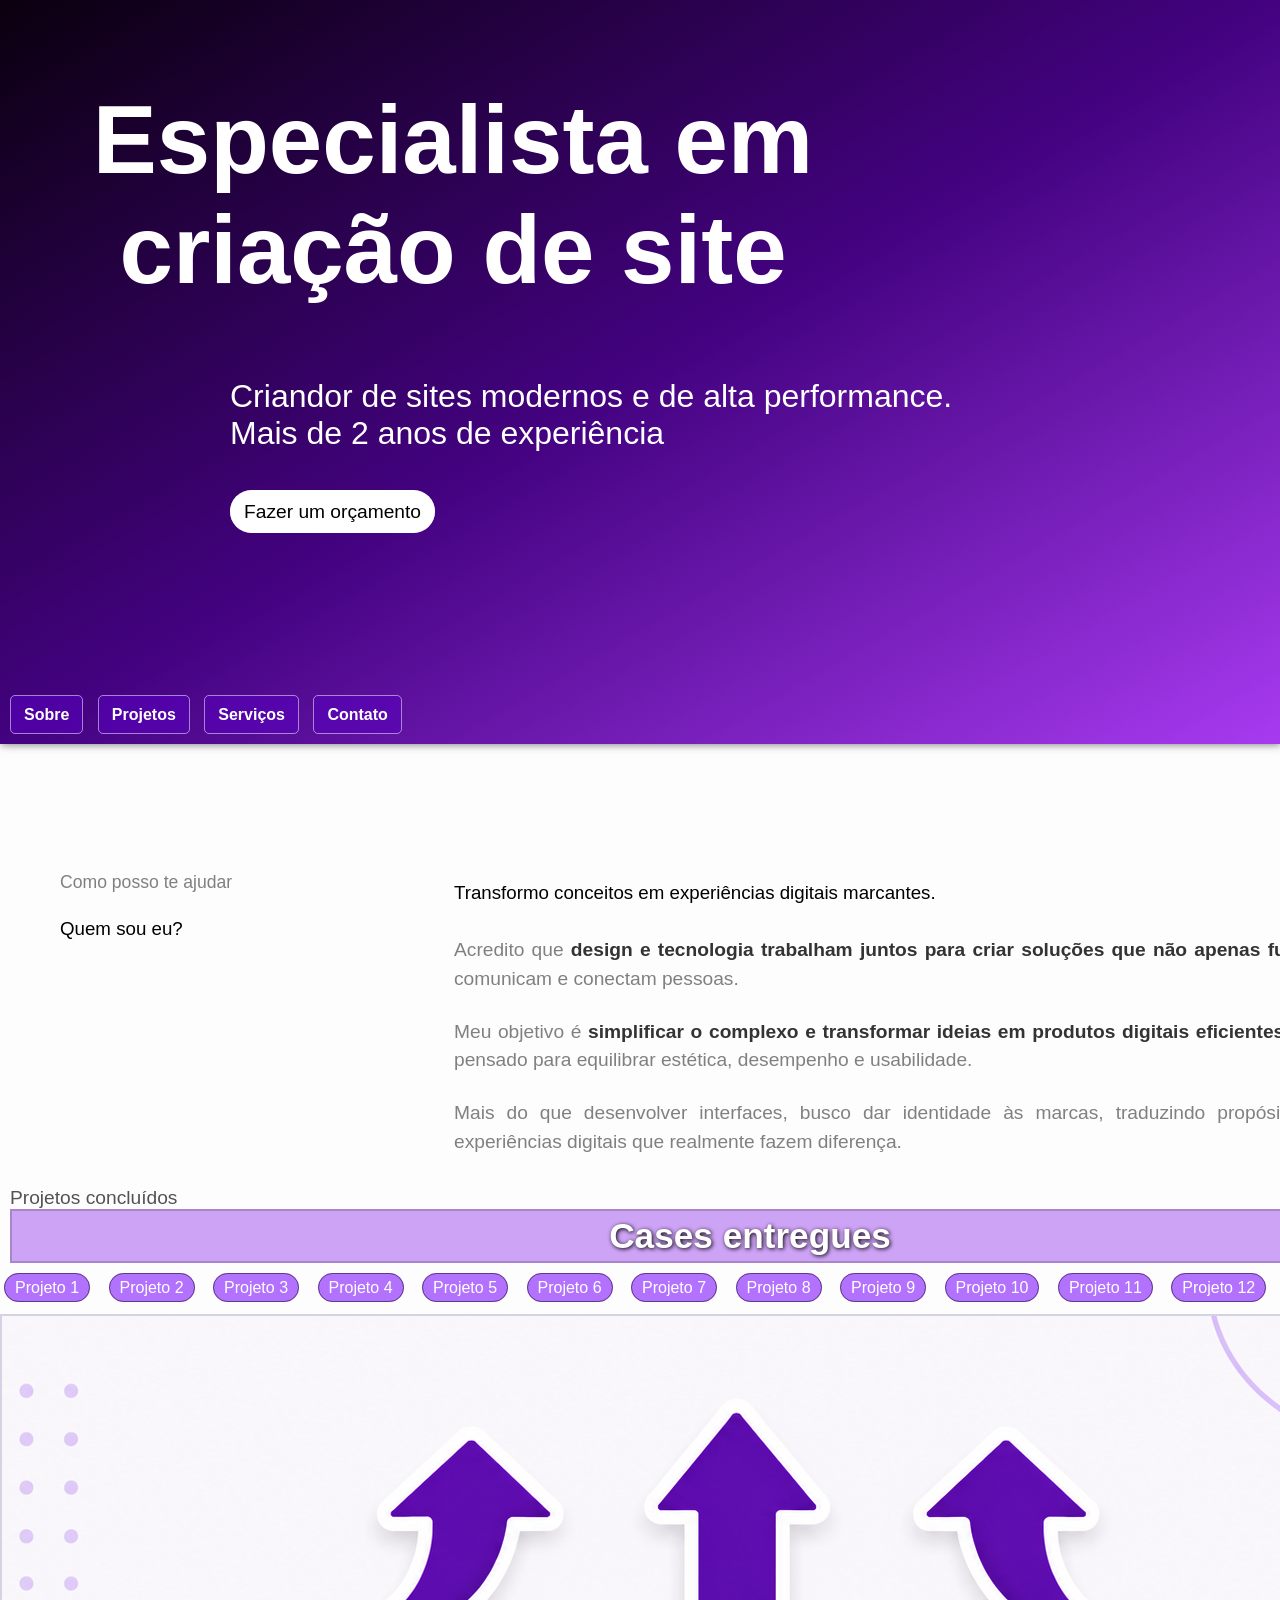
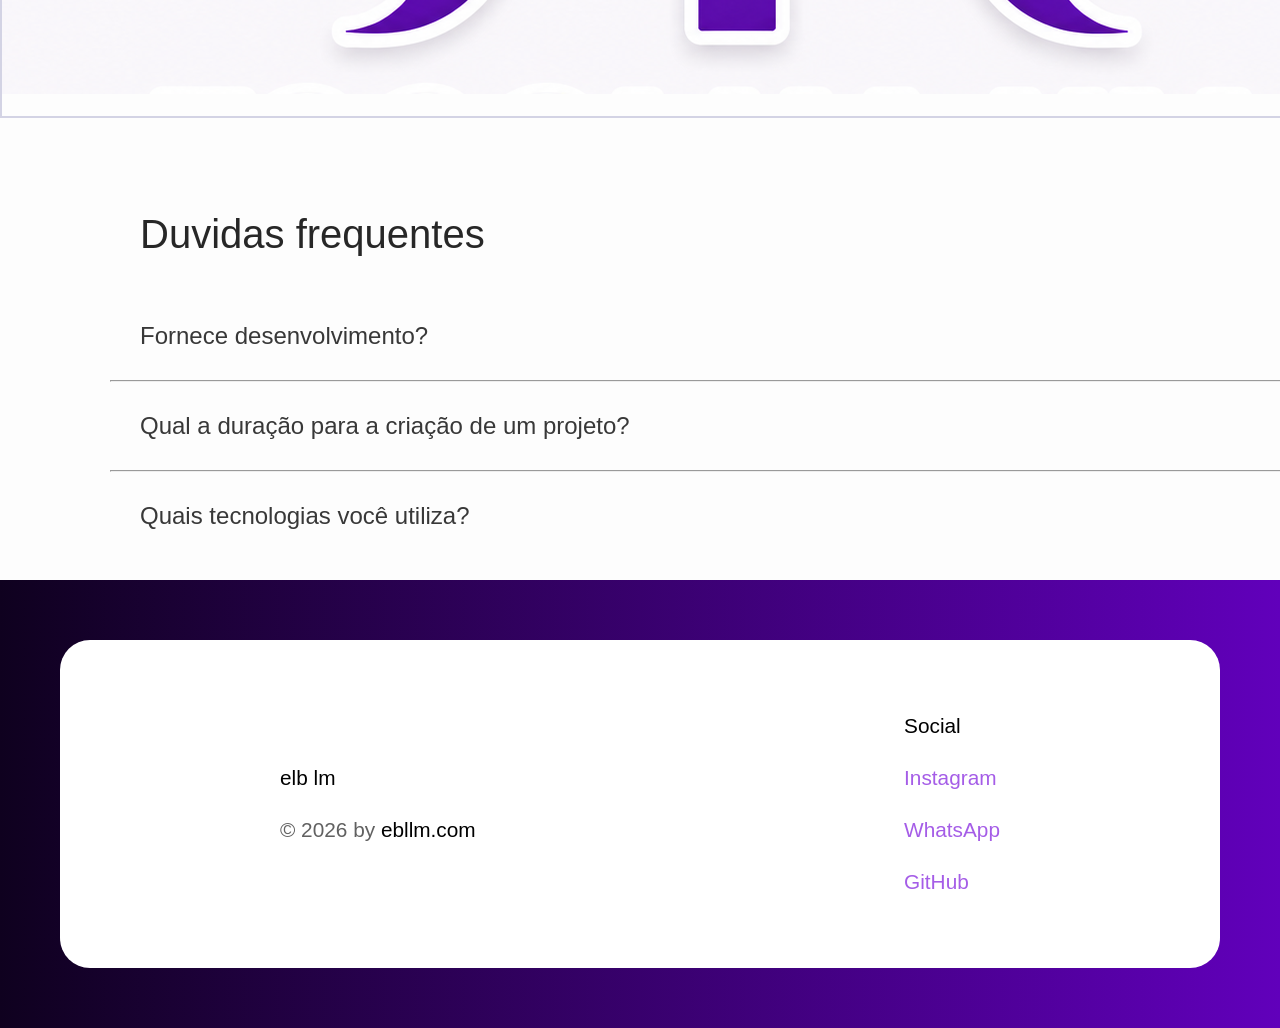
==== commit 5a4694cd: "att" ====
--- a/index.html
+++ b/index.html
@@ -42,7 +42,7 @@
         <!--Projetos-->
         <section id="projeto">
             <p>Projetos concluídos</p>
-            <h2>Resultados entregues</h2>
+            <h2>Cases entregues</h2>
             <nav id="entregues">
                 <a href="iframe/currículo.html" target="curriculo">Projeto 1</a>
                 <a href="iframe/currículo.html" target="curriculo">Projeto 2</a>
@@ -65,7 +65,23 @@
             seu navegador não é compativel !!!
         </iframe>
 
+
+        <section id="duvida">
+            <h1>Duvidas frequentes</h1>
+            <article>
+                <p>Fornece desenvolvimento?</p>
+            </article>
+            <hr>
+            <article>
+               <p>Qual a duração para a criação de um projeto?</p> 
+            </article>
+            <hr>
+            <article>
+                <p>Quais tecnologias você utiliza?</p>
+            </article>
+        </section>
     </main>
+
     <div>
         <footer>
             <article id="direita">
@@ -79,6 +95,7 @@
                 <p><a href="#">WhatsApp</a></p>
                 <p><a href="https://github.com/EdiLima2006/" target="_blank" rel="external">GitHub</a></p>
             </article>
+
         </footer>
     </div>
 </body>
--- a/css/style.css
+++ b/css/style.css
@@ -53,7 +53,7 @@
     margin-bottom: -15px;
 }
 nav#entregues a{
-    background-color: rgba(126, 14, 255, 0.712);
+    background-color: rgba(150, 59, 255, 0.712);
     color: white;
     padding: 5px 10px;
     border-radius: 15px;
@@ -82,18 +82,38 @@
 }
 section#projeto h2{
     padding: 5px;
-    background-color: rgba(105, 7, 197, 0.637);
+    background-color: rgba(119, 0, 230, 0.356);
     color: white;
-    text-shadow: 1px 1px 5px black;
+    text-shadow: 1px 1px 4px black;
     text-align: center;
-    font-size: 1.8em;
-    border: 1px solid rgba(0, 0, 0, 0.178);
+    font-size: 2.2em;
+    border: 2px solid rgba(0, 0, 0, 0.178);
 }
+
 #projeto p{
     font-size: 1.2em;
     color: rgba(0, 0, 0, 0.678);
 
 }
+section#duvida article{
+    font-size: 1.5em;
+    padding: 30px;
+}
+#duvida h1{
+    font-size: 2.5em;
+    font-weight: 200;
+    padding: 80px 0 35px 130px;
+    color: rgba(0, 0, 0, 0.849);
+}
+hr{
+    margin-left: 100px;
+    width: 1300px;
+}
+#duvida p{
+    color: rgba(0, 0, 0, 0.781);
+    padding-left: 100px;
+}
+
 article#sobreum{
     margin-top: 100px;
     width: 30%;
